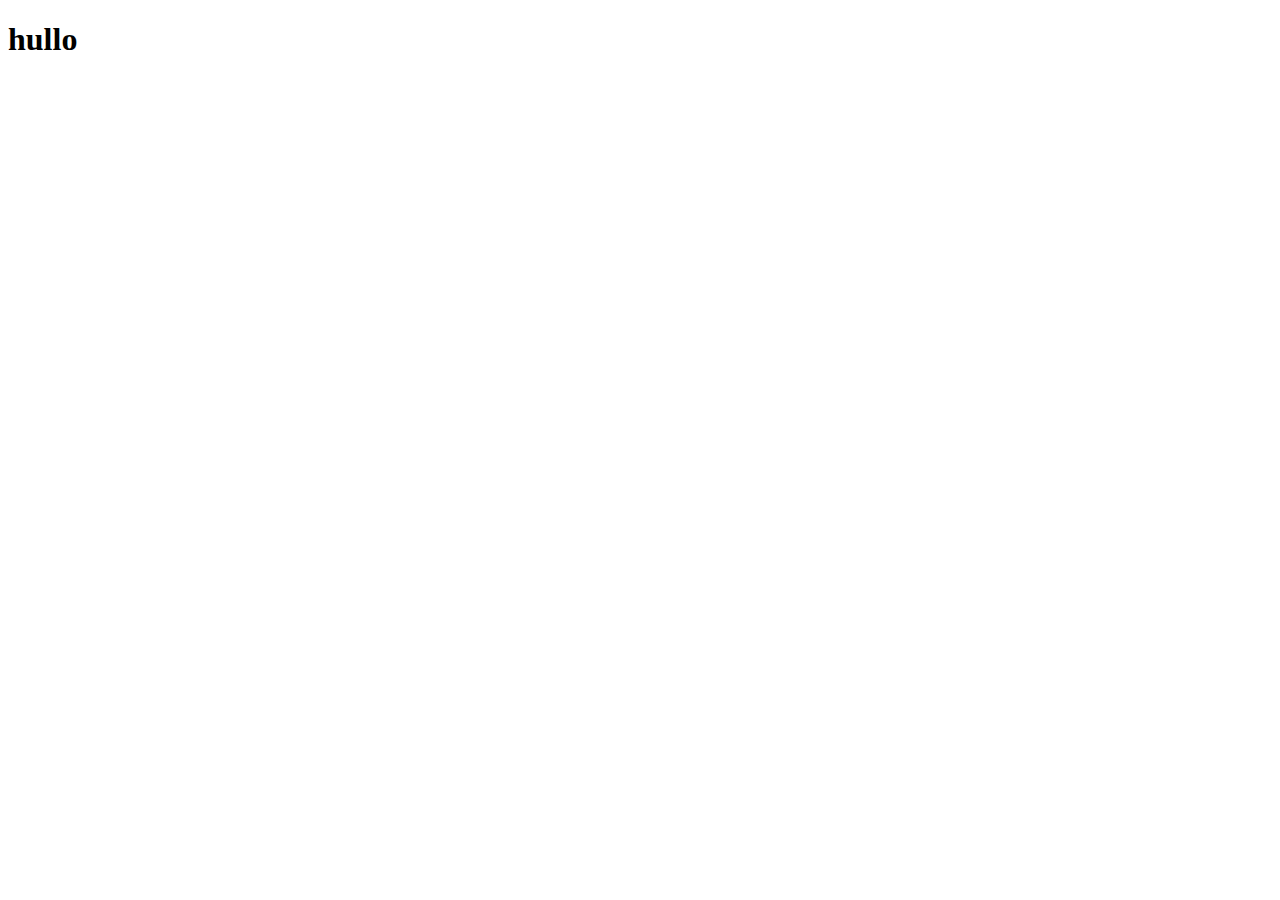
==== index.html @ 52107805 "starting over" ====
<!DOCTYPE html>
<html>
  <head>
    <!--Import Google Icon Font-->
    <link href="http://fonts.googleapis.com/icon?family=Material+Icons" rel="stylesheet">
    <!--Let browser know website is optimized for mobile-->
    <meta name="viewport" content="width=device-width, initial-scale=1.0"/>
		<!-- Compiled and minified CSS -->
  	<link rel="stylesheet" href="https://cdnjs.cloudflare.com/ajax/libs/materialize/0.97.7/css/materialize.min.css">
  	<!-- Compiled and minified JavaScript -->
  	<script src="https://cdnjs.cloudflare.com/ajax/libs/materialize/0.97.7/js/materialize.min.js"></script>
  </head>

  <body>
    <h1>hullo</h1>    
  </body>
</html>
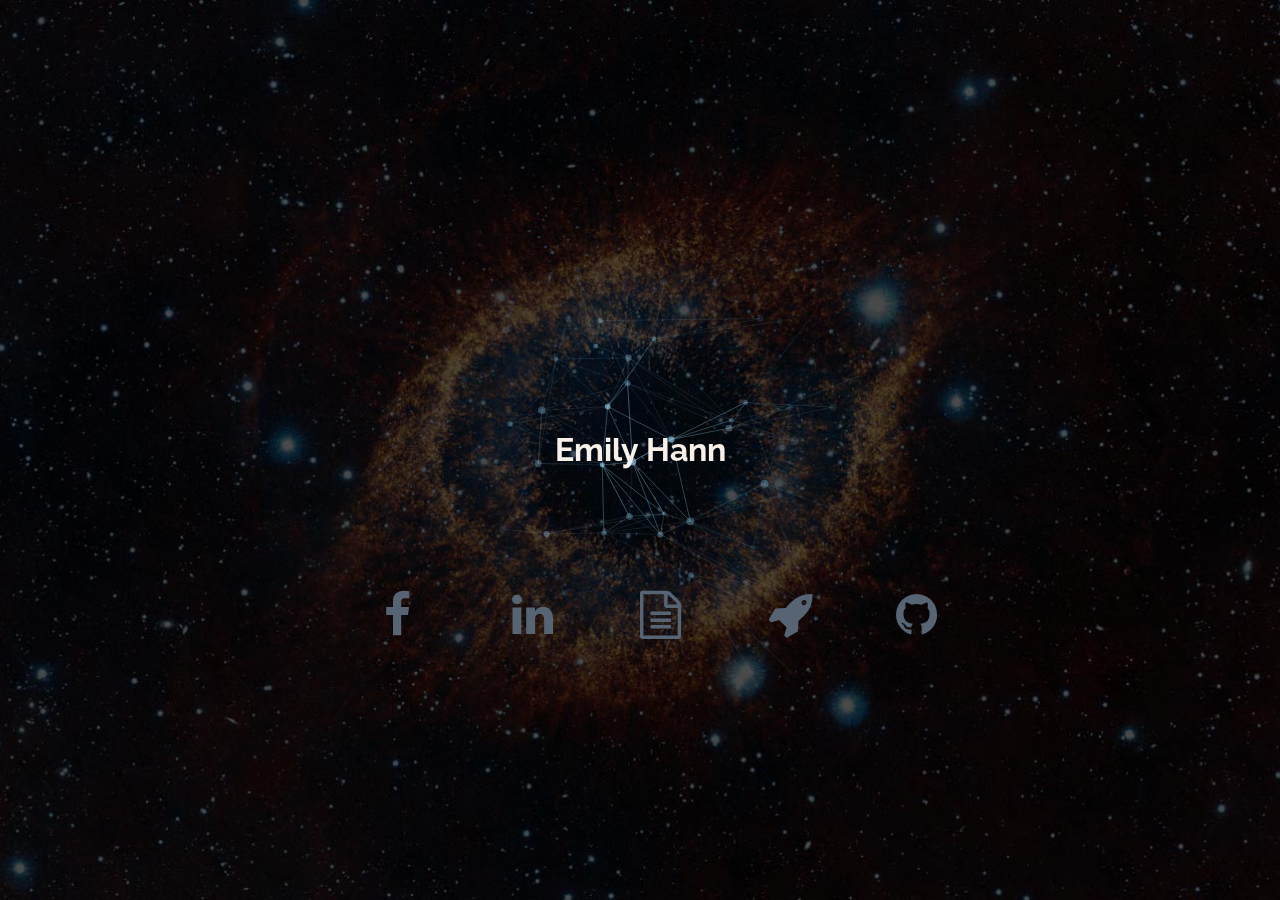
==== commit 9907d5c8: "finally got the site together. still some adjustments to be made" ====
--- a/index.html
+++ b/index.html
@@ -1,17 +1,41 @@
 <!DOCTYPE html>
-<html>
-  <head>
-    <!--Import Google Icon Font-->
-    <link href="http://fonts.googleapis.com/icon?family=Material+Icons" rel="stylesheet">
-    <!--Let browser know website is optimized for mobile-->
-    <meta name="viewport" content="width=device-width, initial-scale=1.0"/>
-		<!-- Compiled and minified CSS -->
-  	<link rel="stylesheet" href="https://cdnjs.cloudflare.com/ajax/libs/materialize/0.97.7/css/materialize.min.css">
-  	<!-- Compiled and minified JavaScript -->
-  	<script src="https://cdnjs.cloudflare.com/ajax/libs/materialize/0.97.7/js/materialize.min.js"></script>
-  </head>
+<html lang="en" class="no-js">
+	<head>
+		<meta charset="UTF-8" />
+		<meta http-equiv="X-UA-Compatible" content="IE=edge">
+		<meta name="viewport" content="width=device-width, initial-scale=1">
+		<title>welcome.</title>
+		<meta name="description" content="Examples for creative website header animations using Canvas and JavaScript" />
+		<meta name="keywords" content="header, canvas, animated, creative, inspiration, javascript" />
+		<meta name="author" content="Codrops" />
+		<link rel="shortcut icon" href="../favicon.ico">
+		<link rel="stylesheet" type="text/css" href="css/normalize.css" />
+		<link rel="stylesheet" type="text/css" href="css/demo.css" />
+		<link rel="stylesheet" type="text/css" href="css/component.css" />
+		<link href='http://fonts.googleapis.com/css?family=Raleway:200,400,800' rel='stylesheet' type='text/css'>
 
-  <body>
-    <h1>hullo</h1>    
-  </body>
+		<!-- <link rel="stylesheet" href="https://cdnjs.cloudflare.com/ajax/libs/materialize/0.97.8/css/materialize.min.css"> -->
+		<link rel="stylesheet" href="fonts/fontAwesome/css/font-awesome.min.css">
+		<!--[if IE]>
+		<script src="http://html5shiv.googlecode.com/svn/trunk/html5.js"></script>
+		<![endif]-->
+	</head>
+	<body>
+		<div class="container demo-1">
+			<div class="content">
+				<div id="large-header" class="large-header">
+					<canvas id="demo-canvas"></canvas>
+					<h1 class="main-title">Emily <span class="thin">Hann</span></h1>
+					<a href="https://www.facebook.com/steven.siwinski" target="_blank" class="link1"><i class="fa fa-facebook"></i></a>
+					<a href="https://www.linkedin.com/in/steven-siwinski-859521a5" target="_blank" class="link2"><i class="fa fa-linkedin"></i></a>
+					<a href="http://www.astrobin.com/users/StevenSiwinski/" target="_blank" class="link4"><i class="fa fa-rocket"></i></a>
+					<a href="https://github.com/emhann" target="_blank" class="link5"><i class="fa fa-github"></i></a>
+					<a href="docs/resume.pdf" target="_blank" class="link3"><i class="fa fa-file-text-o"></i></a>
+				</div>
+		</div><!-- /container -->
+		<script src="js/TweenLite.min.js"></script>
+		<script src="js/EasePack.min.js"></script>
+		<script src="js/rAF.js"></script>
+		<script src="js/demo-1.js"></script>
+	</body>
 </html>
--- a/css/demo.css
+++ b/css/demo.css
@@ -0,0 +1,195 @@
+@font-face {
+	font-weight: normal;
+	font-style: normal;
+	font-family: 'codropsicons';
+	src:url('../fonts/codropsicons/codropsicons.eot');
+	src:url('../fonts/codropsicons/codropsicons.eot?#iefix') format('embedded-opentype'),
+		url('../fonts/codropsicons/codropsicons.woff') format('woff'),
+		url('../fonts/codropsicons/codropsicons.ttf') format('truetype'),
+		url('../fonts/codropsicons/codropsicons.svg#codropsicons') format('svg');
+}
+
+*, *:after, *:before { -webkit-box-sizing: border-box; box-sizing: border-box; }
+.clearfix:before, .clearfix:after { content: ''; display: table; }
+.clearfix:after { clear: both; }
+
+body {
+	background: #fff;
+	color: #383a3c;
+	font-weight: 400;
+	font-size: 1em;
+	line-height: 1.25;
+	font-family: 'Raleway', Calibri, Arial, sans-serif;
+}
+
+a, button {
+	outline: none;
+}
+
+a {
+	color: #566473;
+	text-decoration: none;
+}
+
+a:hover, a:focus {
+	color: #34495e;
+}
+
+section {
+	padding: 1em;
+	text-align: center;
+}
+
+p.ref {
+	text-align: center;
+	padding: 2em 1em;
+}
+
+/* Header */
+.codrops-header {
+	margin: 0 auto;
+	padding: 2em;
+	text-align: center;
+	max-width: 900px;
+}
+
+.codrops-header h1 {
+	margin: 0;
+	font-size: 4.5em;
+	line-height: 1;
+	font-weight: 200;
+}
+
+.codrops-header h1 span {
+	display: block;
+	padding: 1em 0 1.5em;
+	font-size: 36%;
+	color: #95a5a6;
+	line-height: 1.4;
+}
+
+/* To Navigation Style */
+.codrops-top {
+	width: 100%;
+	text-transform: uppercase;
+	font-weight: 700;
+	font-size: 0.69em;
+	text-align: center;
+	padding: 3em 0;
+}
+
+.codrops-top a {
+	display: inline-block;
+	padding: 1.5em;
+	text-decoration: none;
+	letter-spacing: 1px;
+}
+
+.codrops-icon:before {
+	margin: 0 4px;
+	text-transform: none;
+	font-weight: normal;
+	font-style: normal;
+	font-variant: normal;
+	font-family: 'codropsicons';
+	line-height: 1;
+	speak: none;
+	-webkit-font-smoothing: antialiased;
+}
+
+.codrops-icon-drop:before {
+	content: "\e001";
+}
+
+.codrops-icon-prev:before {
+	content: "\e004";
+}
+
+/* Demo Buttons Style */
+.codrops-demos {
+	padding-top: 1em;
+	font-size: 0.8em;
+}
+
+.codrops-demos a {
+	display: inline-block;
+	margin: 0.35em 0.1em;
+	padding: 0.5em 1.2em;
+	outline: none;
+	text-decoration: none;
+	text-transform: uppercase;
+	letter-spacing: 1px;
+	font-weight: 700;
+	border-radius: 2px;
+	font-size: 110%;
+	border: 2px solid transparent;
+}
+
+.codrops-demos a:hover,
+.codrops-demos a.current-demo {
+	border-color: #383a3c;
+}
+
+.codrops-demos h3 {
+	margin: 0;
+	padding: 1em 0 0.5em 0;
+	font-size: 0.9em;
+	float: left;
+	min-width: 90px;
+	clear: left;
+}
+
+.codrops-demos div:not(:first-child) h3 {
+	padding-top: 2em;
+}
+
+.codrops-demos a:hover,
+.codrops-demos a.current-demo {
+	color: inherit;
+	border-color: initial;
+}
+
+/* Related demos */
+.related {
+	padding: 10em 0;
+}
+
+.related p {
+	font-size: 1.5em;
+}
+
+.related > a {
+	display: inline-block;
+	text-align: center;
+	margin: 20px 10px;
+	padding: 25px;
+	vertical-align: middle;
+}
+
+.related a img {
+	max-width: 100%;
+	opacity: 0.8;
+	border-radius: 10px;
+}
+
+.related a:hover img,
+.related a:active img {
+	opacity: 1;
+}
+
+.related a h3 {
+	margin: 0;
+	min-height: 63px;
+	padding: 0.5em 0 0.3em;
+	max-width: 300px;
+	text-align: center;
+	font-weight: 400;
+	font-size: 1em;
+}
+
+@media screen and (max-width: 40em) {
+
+	.codrops-header h1 {
+		font-size: 2.5em;
+	}
+}
--- a/css/component.css
+++ b/css/component.css
@@ -0,0 +1,109 @@
+/* Header */
+.large-header {
+	position: relative;
+	width: 100%;
+	background: #333;
+	overflow: hidden;
+	background-size: cover;
+	background-position: center center;
+	z-index: 1;
+}
+
+.demo-1 .large-header {
+	background-image: url('../img/demo-1-bg.jpg');
+}
+
+.demo-2 .large-header {
+	background-image: url('../img/firewatch.jpg');
+	background-position: center bottom;
+}
+
+.main-title {
+	position: absolute;
+	margin: 0;
+	padding: 0;
+	color: #f9f1e9;
+	text-align: center;
+	top: 50%;
+	left: 50%;
+	-webkit-transform: translate3d(-50%,-50%,0);
+	transform: translate3d(-50%,-50%,0);
+}
+
+a:hover{
+	color: white;
+}
+
+.link1 {
+	position: absolute;
+	text-align: center;
+	top: 65%;
+	left: 30%;
+	font-size: 3em;
+}
+
+
+.link2 {
+	position: absolute;
+	text-align: center;
+	top: 65%;
+	left: 40%;
+	font-size: 3em;
+}
+
+.link3 {
+	position: absolute;
+	text-align: center;
+	top: 65%;
+	left: 50%;
+	font-size: 3em;
+}
+
+.link4 {
+	position: absolute;
+	text-align: center;
+	top: 65%;
+	left: 60%;
+	font-size: 3em;
+}
+
+.link5 {
+	position: absolute;
+	text-align: center;
+	top: 65%;
+	left: 70%;
+	font-size: 3em;
+}
+
+.demo-2 .main-title {
+	font-family: 'Clicker Script', cursive;
+	font-weight: normal;
+	font-size: 12em;
+	padding-left: 10px;
+	text-shadow: 2px 2px 4px rgba(0,0,0,0.4);
+}
+
+.demo-2 .main-title::before {
+	content: '';
+	width: 20vw;
+	height: 20vw;
+	min-width: 3.5em;
+	min-height: 3.5em;
+	position: absolute;
+	top: 50%;
+	left: 50%;
+	border-radius: 50%;
+	z-index: -1;
+	-webkit-transform: translate3d(-50%,-50%,0);
+	transform: translate3d(-50%,-50%,0);
+}
+
+@media only screen and (max-width : 768px) {
+	.demo-1 .main-title {
+		font-size: 3em;
+	}
+
+	.demo-2 .main-title {
+		font-size: 5em;
+	}
+}
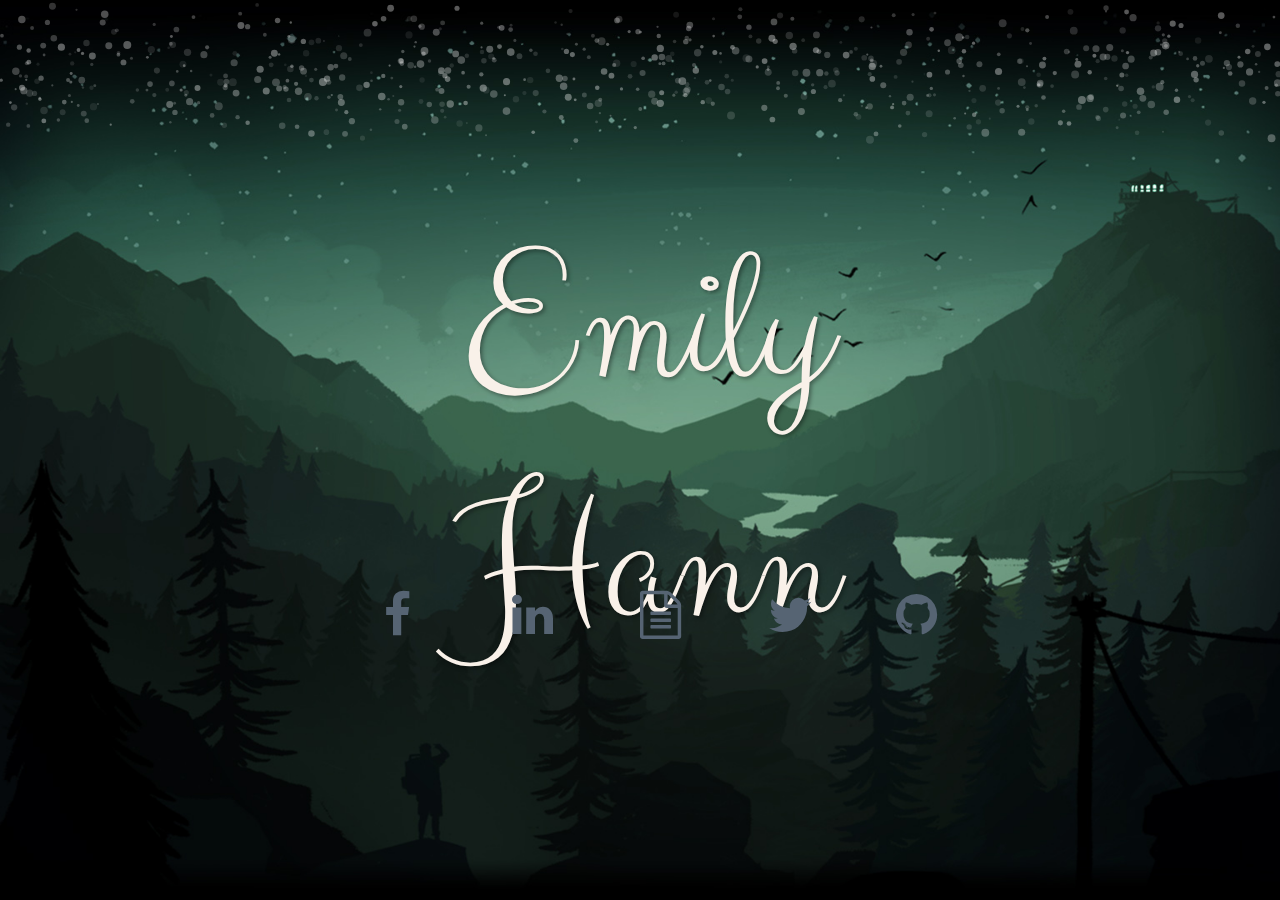
==== commit 895ec8da: "still trying to fix the fonttttttt" ====
--- a/index.html
+++ b/index.html
@@ -1,41 +1,48 @@
 <!DOCTYPE html>
 <html lang="en" class="no-js">
 	<head>
-		<meta charset="UTF-8" />
-		<meta http-equiv="X-UA-Compatible" content="IE=edge">
-		<meta name="viewport" content="width=device-width, initial-scale=1">
-		<title>welcome.</title>
-		<meta name="description" content="Examples for creative website header animations using Canvas and JavaScript" />
-		<meta name="keywords" content="header, canvas, animated, creative, inspiration, javascript" />
-		<meta name="author" content="Codrops" />
-		<link rel="shortcut icon" href="../favicon.ico">
-		<link rel="stylesheet" type="text/css" href="css/normalize.css" />
-		<link rel="stylesheet" type="text/css" href="css/demo.css" />
-		<link rel="stylesheet" type="text/css" href="css/component.css" />
-		<link href='http://fonts.googleapis.com/css?family=Raleway:200,400,800' rel='stylesheet' type='text/css'>
-
-		<!-- <link rel="stylesheet" href="https://cdnjs.cloudflare.com/ajax/libs/materialize/0.97.8/css/materialize.min.css"> -->
-		<link rel="stylesheet" href="fonts/fontAwesome/css/font-awesome.min.css">
-		<!--[if IE]>
-		<script src="http://html5shiv.googlecode.com/svn/trunk/html5.js"></script>
-		<![endif]-->
+        <meta charset="UTF-8" />
+        <meta http-equiv="X-UA-Compatible" content="IE=edge">
+        <meta name="viewport" content="width=device-width, initial-scale=1">
+        <title>emily hann | site</title>
+        <link rel="shortcut icon" href="fonts/fontAwesome/fa fa-anchor">
+        <link rel="stylesheet" type="text/css" href="css/normalize.css" />
+        <link rel="stylesheet" type="text/css" href="css/demo.css" />
+        <link rel="stylesheet" type="text/css" href="css/component.css" />
+        <link href='http://fonts.googleapis.com/css?family=Raleway:200,400,800|Clicker+Script' rel='stylesheet' type='text/css'>
+        <!--[if IE]>
+        	<script src="http://html5shiv.googlecode.com/svn/trunk/html5.js"></script>
+        <![endif]-->
+				<link rel="stylesheet" href="fonts/fontAwesome/css/font-awesome.min.css">
 	</head>
 	<body>
-		<div class="container demo-1">
+		<div class="container demo-2">
 			<div class="content">
-				<div id="large-header" class="large-header">
-					<canvas id="demo-canvas"></canvas>
-					<h1 class="main-title">Emily <span class="thin">Hann</span></h1>
-					<a href="https://www.facebook.com/steven.siwinski" target="_blank" class="link1"><i class="fa fa-facebook"></i></a>
-					<a href="https://www.linkedin.com/in/steven-siwinski-859521a5" target="_blank" class="link2"><i class="fa fa-linkedin"></i></a>
-					<a href="http://www.astrobin.com/users/StevenSiwinski/" target="_blank" class="link4"><i class="fa fa-rocket"></i></a>
-					<a href="https://github.com/emhann" target="_blank" class="link5"><i class="fa fa-github"></i></a>
-					<a href="docs/resume.pdf" target="_blank" class="link3"><i class="fa fa-file-text-o"></i></a>
-				</div>
+                <div id="large-header" class="large-header">
+                    <canvas id="demo-canvas"></canvas>
+                    <h1 class="main-title">Emily Hann</h1>
+										<a href="https://www.facebook.com/emily.hann.75" target="_blank" class="link1"><i class="fa fa-facebook"></i></a>
+										<a href="https://www.linkedin.com/in/emily-hann-00685878" target="_blank" class="link2"><i class="fa fa-linkedin"></i></a>
+										<a href="https://github.com/emhann" target="_blank" class="link5"><i class="fa fa-github"></i></a>
+										<a href="docs/resume.pdf" target="_blank" class="link3"><i class="fa fa-file-text-o"></i></a>
+										<a href="https://www.twitter.com/ehann67/" target="_blank" class="link4"><i class="fa fa-twitter"></i></a>
+								</div>
+                <!-- <div class="codrops-top clearfix">
+                    <a class="codrops-icon codrops-icon-prev" href="http://tympanus.net/Development/OffCanvasMenuEffects/"><span>Previous Demo</span></a>
+                    <a class="codrops-icon codrops-icon-drop" href="http://tympanus.net/codrops/?p=20153"><span>Back to the Codrops Article</span></a>
+                </div>
+                <div class="codrops-header">
+                    <h1>Animated Background Headers <span>Examples for creative website headers</span></h1>
+                    <nav class="codrops-demos">
+                        <a href="index.html">Demo 1</a>
+                        <a class="current-demo" href="index2.html">Demo 2</a>
+                        <a href="index3.html">Demo 3</a>
+                        <a href="index4.html">Demo 4</a>
+                    </nav>
+                </div> -->
+            </div>
 		</div><!-- /container -->
-		<script src="js/TweenLite.min.js"></script>
-		<script src="js/EasePack.min.js"></script>
-		<script src="js/rAF.js"></script>
-		<script src="js/demo-1.js"></script>
+        <script src="js/rAF.js"></script>
+        <script src="js/demo-2.js"></script>
 	</body>
 </html>
--- a/css/component.css
+++ b/css/component.css
@@ -19,6 +19,7 @@
 }
 
 .main-title {
+	font-family: 'Clicker Script', cursive;
 	position: absolute;
 	margin: 0;
 	padding: 0;
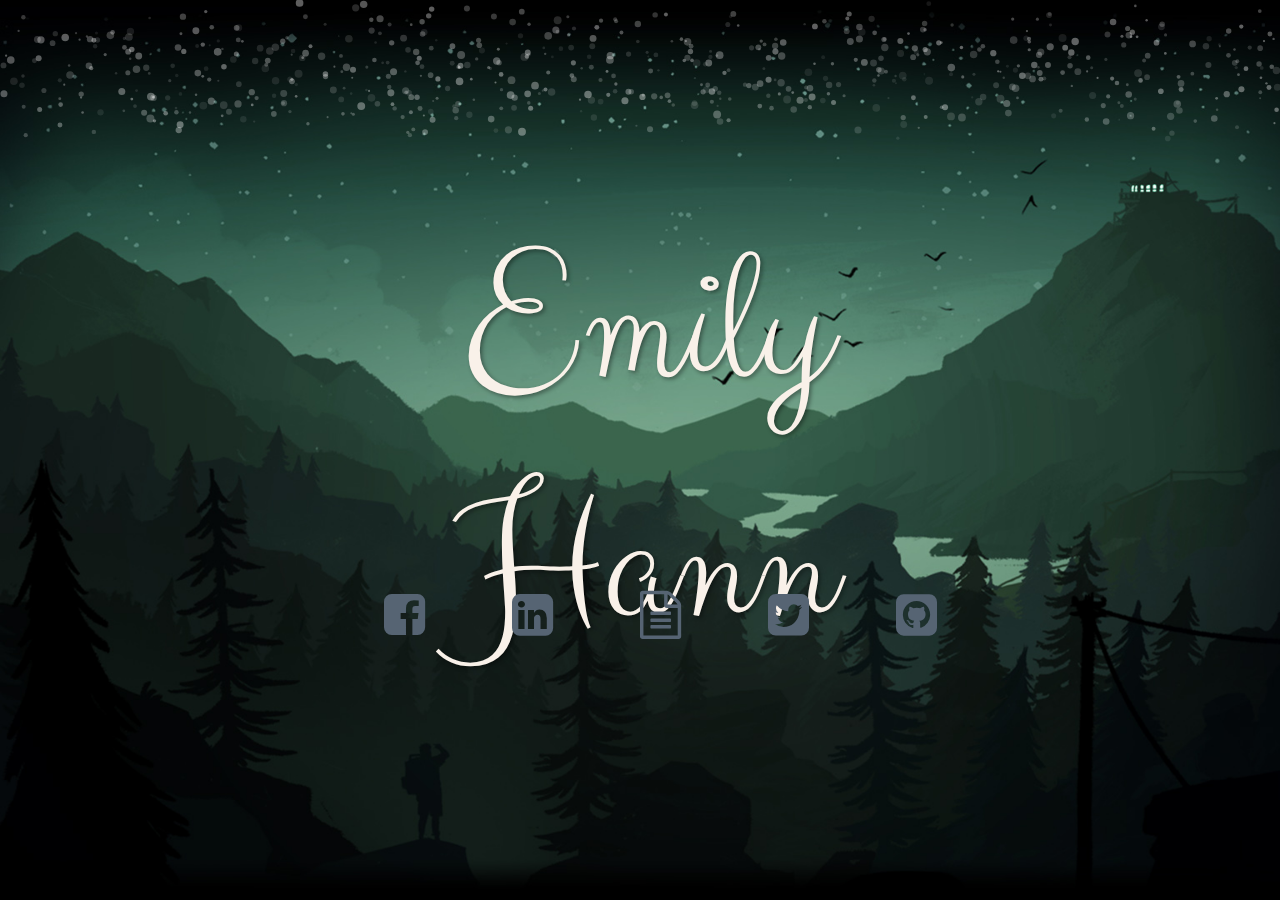
==== commit 3a0a8cac: "still trying to fix the font" ====
--- a/index.html
+++ b/index.html
@@ -5,11 +5,11 @@
         <meta http-equiv="X-UA-Compatible" content="IE=edge">
         <meta name="viewport" content="width=device-width, initial-scale=1">
         <title>emily hann | site</title>
-        <link rel="shortcut icon" href="fonts/fontAwesome/fa fa-anchor">
+        <link rel="shortcut icon" href="favicon-anchor.ico">
         <link rel="stylesheet" type="text/css" href="css/normalize.css" />
         <link rel="stylesheet" type="text/css" href="css/demo.css" />
         <link rel="stylesheet" type="text/css" href="css/component.css" />
-        <link href='http://fonts.googleapis.com/css?family=Raleway:200,400,800|Clicker+Script' rel='stylesheet' type='text/css'>
+        <link href="http://fonts.googleapis.com/css?family=Raleway:200,400,800|Clicker+Script" rel="stylesheet">
         <!--[if IE]>
         	<script src="http://html5shiv.googlecode.com/svn/trunk/html5.js"></script>
         <![endif]-->
@@ -21,11 +21,11 @@
                 <div id="large-header" class="large-header">
                     <canvas id="demo-canvas"></canvas>
                     <h1 class="main-title">Emily Hann</h1>
-										<a href="https://www.facebook.com/emily.hann.75" target="_blank" class="link1"><i class="fa fa-facebook"></i></a>
-										<a href="https://www.linkedin.com/in/emily-hann-00685878" target="_blank" class="link2"><i class="fa fa-linkedin"></i></a>
-										<a href="https://github.com/emhann" target="_blank" class="link5"><i class="fa fa-github"></i></a>
+										<a href="https://www.facebook.com/emily.hann.75" target="_blank" class="link1"><i class="fa fa-facebook-square"></i></a>
+										<a href="https://www.linkedin.com/in/emily-hann-00685878" target="_blank" class="link2"><i class="fa fa-linkedin-square"></i></a>
+										<a href="https://github.com/emhann" target="_blank" class="link5"><i class="fa fa-github-square"></i></a>
 										<a href="docs/resume.pdf" target="_blank" class="link3"><i class="fa fa-file-text-o"></i></a>
-										<a href="https://www.twitter.com/ehann67/" target="_blank" class="link4"><i class="fa fa-twitter"></i></a>
+										<a href="https://www.twitter.com/ehann67/" target="_blank" class="link4"><i class="fa fa-twitter-square"></i></a>
 								</div>
                 <!-- <div class="codrops-top clearfix">
                     <a class="codrops-icon codrops-icon-prev" href="http://tympanus.net/Development/OffCanvasMenuEffects/"><span>Previous Demo</span></a>
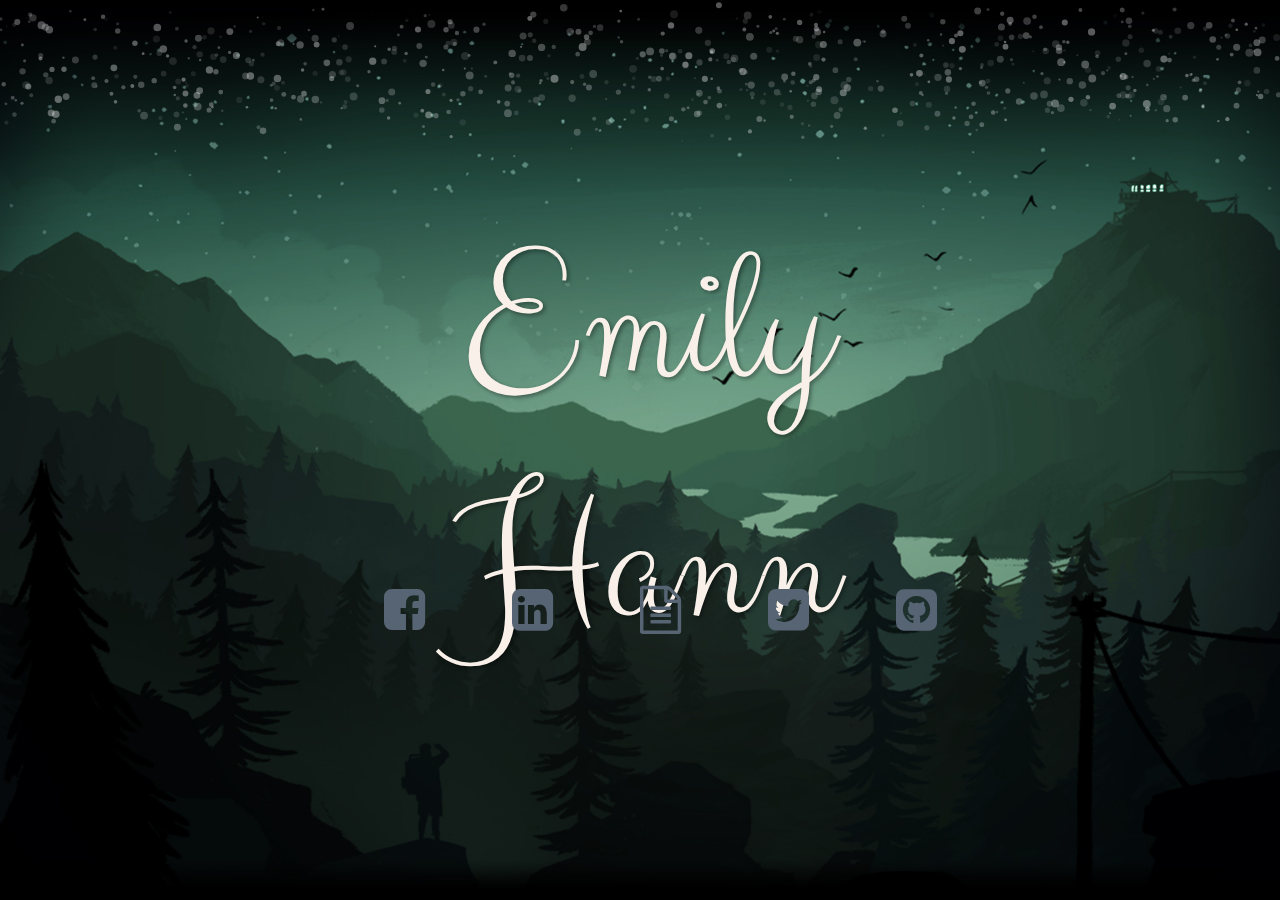
==== commit 58616004: "still trying to fix the font" ====
--- a/index.html
+++ b/index.html
@@ -4,7 +4,7 @@
         <meta charset="UTF-8" />
         <meta http-equiv="X-UA-Compatible" content="IE=edge">
         <meta name="viewport" content="width=device-width, initial-scale=1">
-        <title>emily hann | site</title>
+        <title>| emily hann</title>
         <link rel="shortcut icon" href="favicon-anchor.ico">
         <link rel="stylesheet" type="text/css" href="css/normalize.css" />
         <link rel="stylesheet" type="text/css" href="css/demo.css" />
@@ -20,7 +20,7 @@
 			<div class="content">
                 <div id="large-header" class="large-header">
                     <canvas id="demo-canvas"></canvas>
-                    <h1 class="main-title">Emily Hann</h1>
+                    <h1 class="main-title">Emily Hann</span></h1>
 										<a href="https://www.facebook.com/emily.hann.75" target="_blank" class="link1"><i class="fa fa-facebook-square"></i></a>
 										<a href="https://www.linkedin.com/in/emily-hann-00685878" target="_blank" class="link2"><i class="fa fa-linkedin-square"></i></a>
 										<a href="https://github.com/emhann" target="_blank" class="link5"><i class="fa fa-github-square"></i></a>
--- a/css/component.css
+++ b/css/component.css
@@ -1,5 +1,6 @@
 /* Header */
 .large-header {
+	font-family: 'Clicker Script', cursive;
 	position: relative;
 	width: 100%;
 	background: #333;
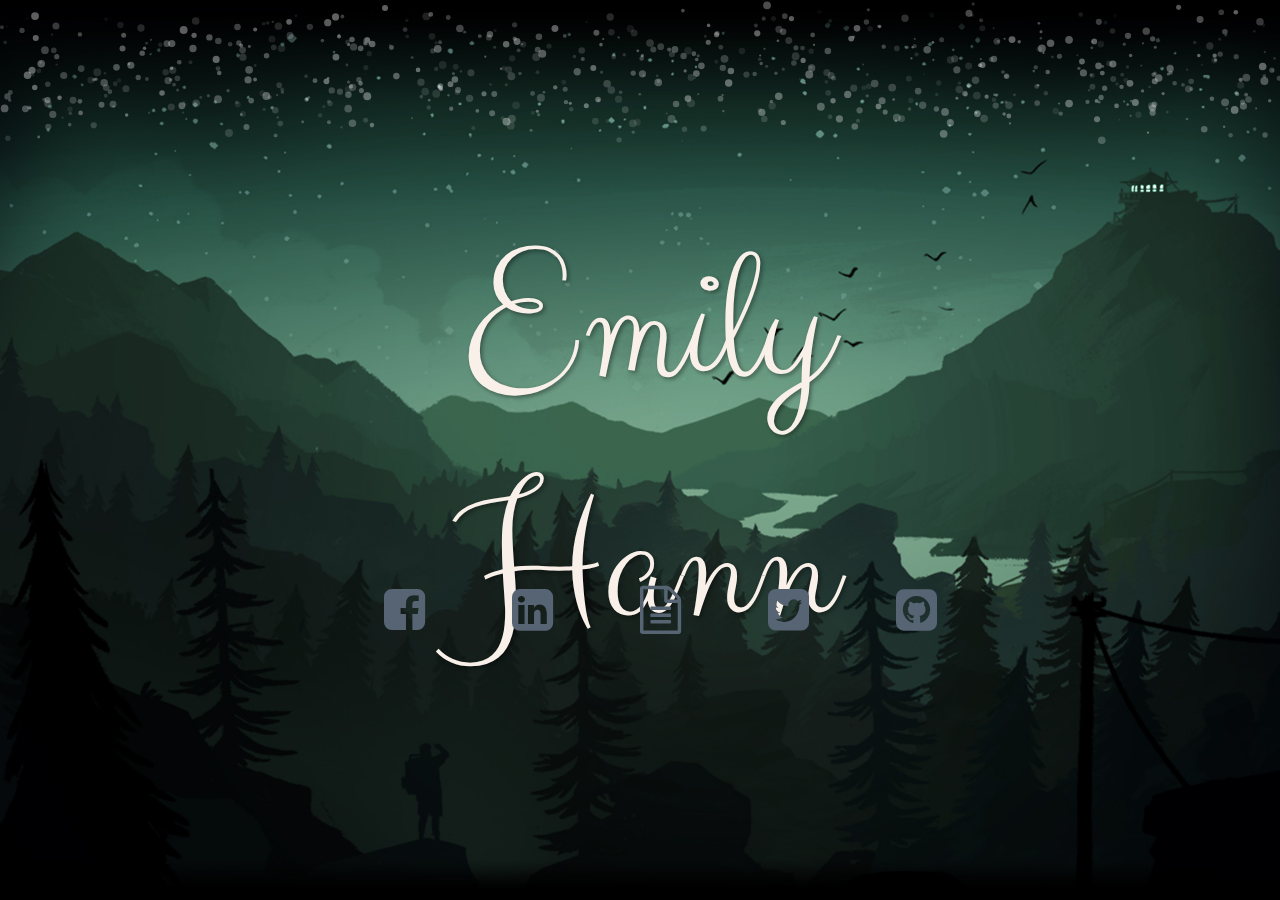
==== commit bd800f20: "maybe fixed" ====
--- a/index.html
+++ b/index.html
@@ -4,15 +4,22 @@
         <meta charset="UTF-8" />
         <meta http-equiv="X-UA-Compatible" content="IE=edge">
         <meta name="viewport" content="width=device-width, initial-scale=1">
-        <title>| emily hann</title>
+        <title>emily hann</title>
         <link rel="shortcut icon" href="favicon-anchor.ico">
         <link rel="stylesheet" type="text/css" href="css/normalize.css" />
         <link rel="stylesheet" type="text/css" href="css/demo.css" />
         <link rel="stylesheet" type="text/css" href="css/component.css" />
-        <link href="http://fonts.googleapis.com/css?family=Raleway:200,400,800|Clicker+Script" rel="stylesheet">
+				<!-- <link rel="stylesheet" type="text/css" href="fonts/fonts.css" /> -->
+        <!-- <link href="http://fonts.googleapis.com/css?family=Raleway:200,400,800|Clicker+Script" rel="stylesheet"> -->
+
+				<style>
+					@import url('https://fonts.googleapis.com/css?family=Clicker+Script');
+				</style>
+
         <!--[if IE]>
         	<script src="http://html5shiv.googlecode.com/svn/trunk/html5.js"></script>
         <![endif]-->
+				<!-- <link rel="stylesheet" href="fonts/clickerScript/ClickerScript-Regular.ttf"> -->
 				<link rel="stylesheet" href="fonts/fontAwesome/css/font-awesome.min.css">
 	</head>
 	<body>
@@ -20,7 +27,7 @@
 			<div class="content">
                 <div id="large-header" class="large-header">
                     <canvas id="demo-canvas"></canvas>
-                    <h1 class="main-title">Emily Hann</span></h1>
+                    <h1 class="main-title"><div style="Clicker Script: 'cursive', serif;">Emily Hann</div></span></h1>
 										<a href="https://www.facebook.com/emily.hann.75" target="_blank" class="link1"><i class="fa fa-facebook-square"></i></a>
 										<a href="https://www.linkedin.com/in/emily-hann-00685878" target="_blank" class="link2"><i class="fa fa-linkedin-square"></i></a>
 										<a href="https://github.com/emhann" target="_blank" class="link5"><i class="fa fa-github-square"></i></a>
--- a/css/component.css
+++ b/css/component.css
@@ -1,6 +1,6 @@
 /* Header */
 .large-header {
-	font-family: 'Clicker Script', cursive;
+	/*font-family: 'Clicker Script', cursive;*/
 	position: relative;
 	width: 100%;
 	background: #333;
@@ -10,11 +10,8 @@
 	z-index: 1;
 }
 
-.demo-1 .large-header {
-	background-image: url('../img/demo-1-bg.jpg');
-}
-
 .demo-2 .large-header {
+	font-family: 'Clicker Script', cursive;
 	background-image: url('../img/firewatch.jpg');
 	background-position: center bottom;
 }
@@ -101,9 +98,6 @@
 }
 
 @media only screen and (max-width : 768px) {
-	.demo-1 .main-title {
-		font-size: 3em;
-	}
 
 	.demo-2 .main-title {
 		font-size: 5em;
